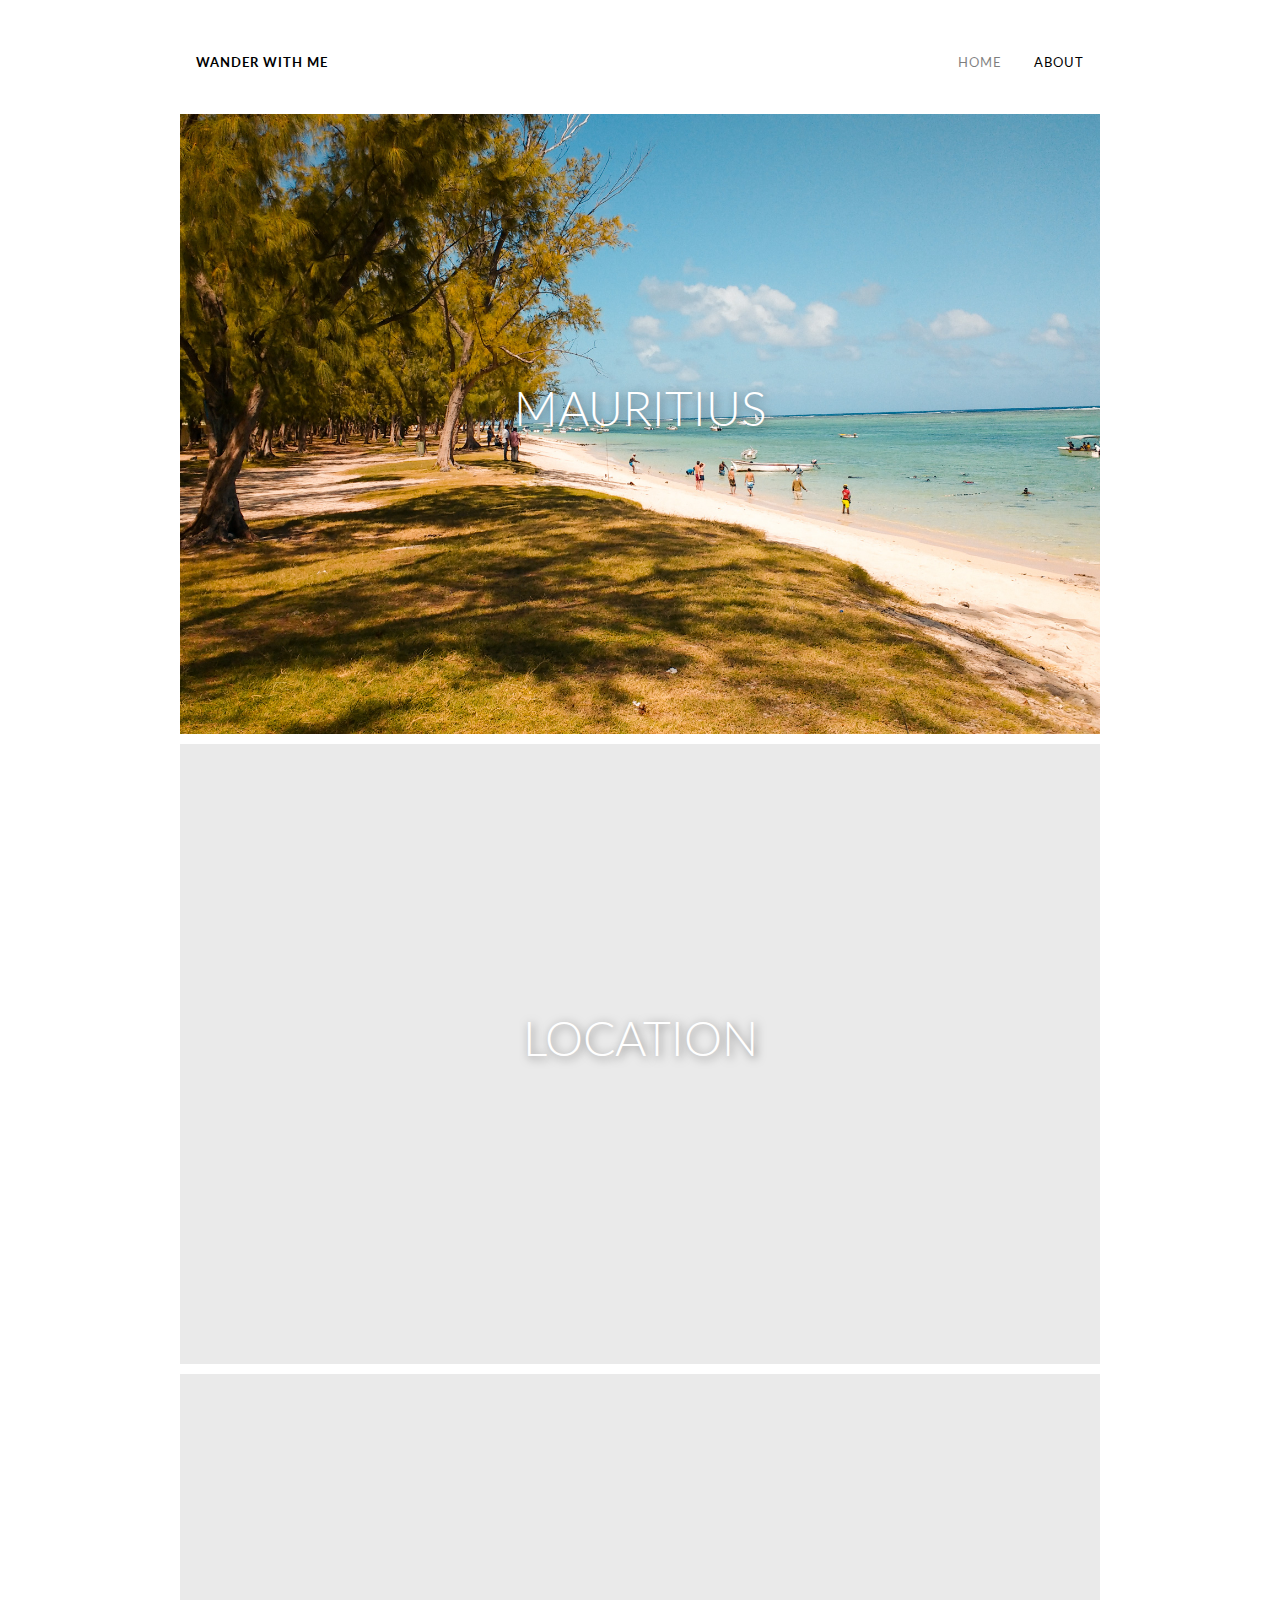
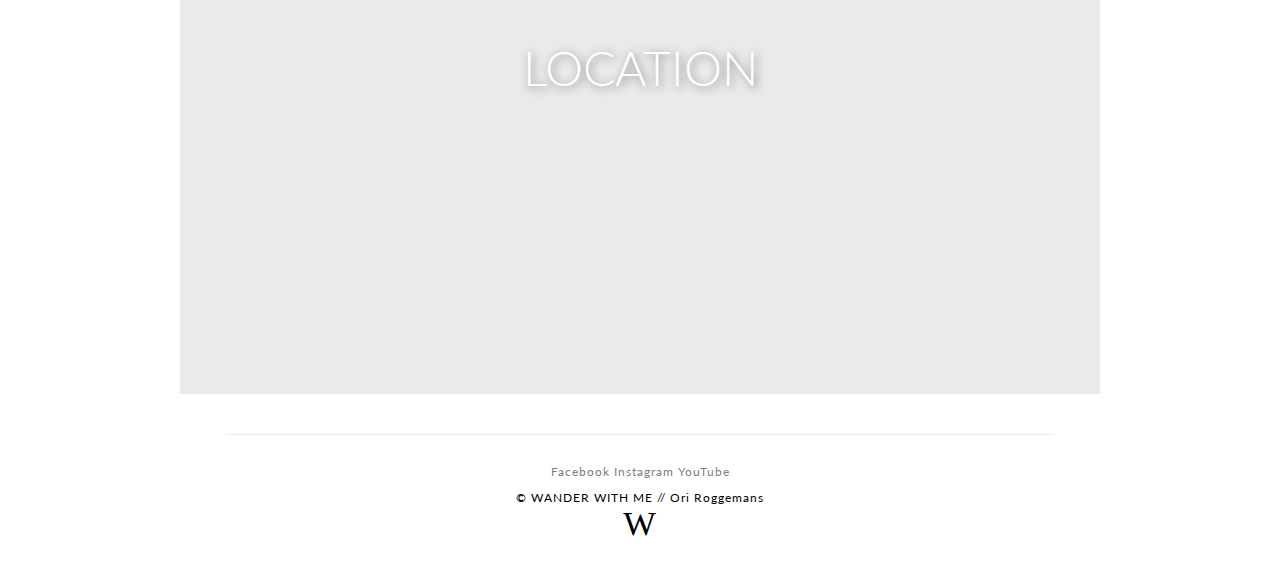
==== index.html @ 5e1a36bd "wip7" ====
<!DOCTYPE html>
<html lang="en">
<head>

<!-- META -->
    <meta charset="UTF-8">
    <meta name="viewport" content="width=device-width, initial-scale=1.0">
    <meta http-equiv="X-UA-Compatible" content="ie=edge">

<!-- SCRIPT -->
    <script src="js/script.js"></script>
    <script language="JavaScript">document.oncontextmenu =new Function("return false;")</script>    

<!-- CSS -->
    <link rel="stylesheet" type="text/css" href="css/style.css">
    <link rel="icon" type="image/png" href="img/favicon.png">

<!-- TITLE -->
    <title>HOME // Wander With Me</title>


</head>
<body onselectstart="return false">

<!-- NAVIGATION -->
    <header>
            <ul>
                <li id="nav_logo"><a href="index.html">WANDER WITH ME</a></li>
                <li><a href="about.html">ABOUT</a></li>
                <li><a href="index.html" id="nav_active">HOME</a></li>
            </ul>
    </header>
    
<!-- IMAGE GRID -->   
    <section>
            <div class="g__wrapper">
                <div class="g__container">
                    <div class="g__row">
                        <a href="mauritius.html" class="image" style="background-image:url('img/foto1.jpg');"><h1 class="image_content">MAURITIUS</h1></a>
                        <a href="location.html" class="image" style="background-color:#eaeaea;"><h1 class="image_content">LOCATION</h1></a>
                        <a href="location2.html" class="image" style="background-color:#eaeaea;"><h1 class="image_content">LOCATION</h1></a>
                    </div>
                </div>
            </div>  
    </section>

<!-- TO TOP BUTTON-->   
    <button onclick="topFunction()" id="top_button" title="Go to top">&#8593</button>

<!-- FOOTER -->   
    <footer>
        <p class="line"><a href="https://www.facebook.com/ori.roggemans">Facebook</a> <a href="https://www.instagram.com/orirogge/">Instagram</a> <a href="https://www.youtube.com/channel/UC3XWxPOA1tBh9uVlICaya3w">YouTube</a><br><br>
        © WANDER WITH ME // Ori Roggemans<br>
        <span class="written">W</span></p>
    </footer>

</body>
</html>
---- css/style.css ----
/* FONTS */
@import url('https://fonts.googleapis.com/css?family=Lato:300,400');
@import url('https://fonts.googleapis.com/css?family=Rock+Salt');

@font-face {
    font-family: "Handwritten";
    src: url('../fonts/WildernessTypeFace-Regular.ttf') format("truetype");
}

/* GENERAL */

    * {
        box-sizing: border-box;
        font-family: 'Lato', sans-serif;
        max-width: 920px;
        margin: 0 auto;
        margin-top: 10px;
        -webkit-touch-callout: none;
        -webkit-user-select: none;
        -khtml-user-select: none;
        -moz-user-select: none;
        -ms-user-select: none;
        user-select: none;
    }

    h1 {
        font-weight: 300;
        text-align: center;
        font-size: 3em;
    }

    h6 {
        text-align: center;
    }

    p.content {
        width: 600px;
        line-height: 1.4em;
        text-align: justify;
    }

    .written {
        font-family: 'Handwritten';
        text-align: center;
        font-size: 3em;
        width: 600px;
    }

    p a {
        text-decoration: none;
        color: grey;
        display: inline-block;
    }

    p a:hover {
        opacity: 0.5;
    }


/* NAVIGATION */

    li {
        display: inline;
        float: right;
        margin-bottom: 10px;
    }

    ul {
        list-style-type: none;
        margin: 0;
        padding: 0;
        overflow: hidden;
    }

    li a {
        display: block;
        color: black;
        padding: 14px 16px;
        text-decoration: none;
        font-size: 0.8em;
        letter-spacing: 1px;
    }

    li a:hover {
        opacity: 0.5;
    }

    #nav_logo {
        float: left;
        font-weight: bold;
    }

    #nav_active {
        opacity: 0.5;
    }


/* GRID */

    .g__wrapper {
        display: block;
        margin: 0;
        padding: 0;
        max-width: 100%;
    }

    .g__wrapper a {
        text-decoration: none;
    }

    .g__container {
        display: block;
        margin: 0 auto;
        max-width: 100%;
    }

    .g__row {
        display: block;
        margin: 0px;
        padding: 0;
        overflow: hidden;
        max-width: 100%;
    }

    .g__column {
        position: relative;
        float: left;
        padding: 5px;
        max-width: 100%;
    }

    .g__column-1 { width: 100%; }


/* IMAGES */

    .image {
        position: relative;
        float: left;
        width:  920px;
        height: 620px;
        background-position: 50% 50%;
        background-repeat: no-repeat;
        background-size: cover;
        display: block;
    }

    .image_about {
        position: relative;
        float: left;
        width:  920px;
        height: 620px;
        background-position: 50% 50%;
        background-repeat: no-repeat;
        background-size: cover;
        margin-bottom: 30px;
    }

    .image:hover {
        opacity: 0.8;
    }

    .image_content {
        color: white;
        font-size: 3em;
        text-align: center;
        width: 100%;
        font-weight: 300;
        text-shadow: 2px 2px 10px rgba(0,0,0,0.5);
        margin-top: 265px;
    }


/* FOOTER */

    footer {
        color: black;
        letter-spacing: 1px;
        text-align: center;
        margin-top: 40px;
        margin-bottom: 10px;
        font-size: 0.8em;
    }

    .line {
        border-top: 1px solid #eaeaea;
        padding: 20px;
        width: 90%;
        font-size: 0.9em;
    }


/* TO TOP BUTTON */

    #top_button {
        display: none;
        position: fixed;
        bottom: 15px;
        right: 15px;
        z-index: 99;
        border: none;
        outline: none;
        background-color: black;
        color: white;
        cursor: pointer;
        padding: 15px 18px;
    }

    #top_button:hover {
        opacity: 0.5;
    }


/* MEDIA QUERIES */
/* BIG */
    @media screen and (max-width: 940px){
        .image {
            width: 100%;
            height: 400px;
        }

        .image_about {
            width: 100%;
            height: 300px;
        }

        .image_content {
            margin-top: 150px;
        }

        .line {
            width: 90%;
        }
        .g__wrapper {
        margin-left: 10px;
        margin-right: 10px;
      }
    }

/* SMALLER */
    @media screen and (max-width: 670px){
        p.content {
            width: 90%;
            }
    }

/* SMALLEST */
    @media screen and (max-width: 440px){
        * {
            margin-top: 3px;
        }
        .image {
            margin-bottom: 7px;
        }
    }
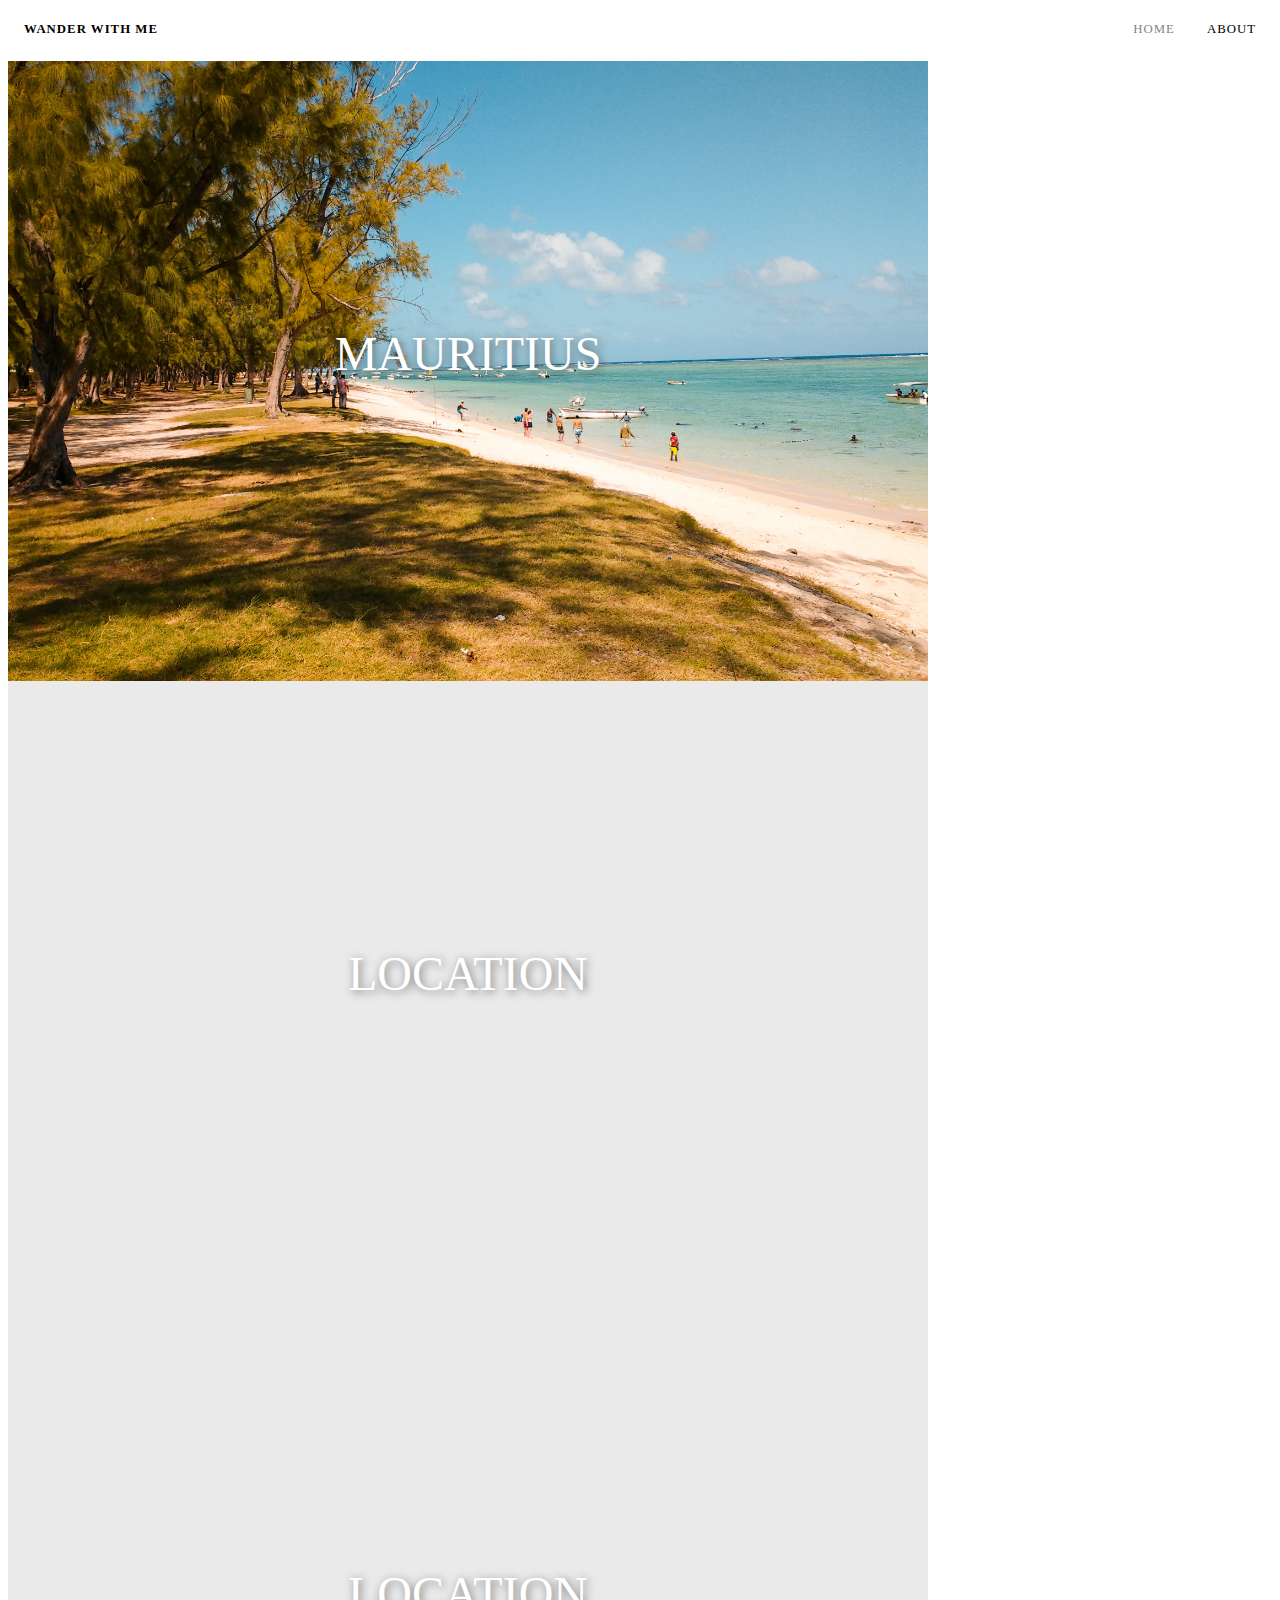
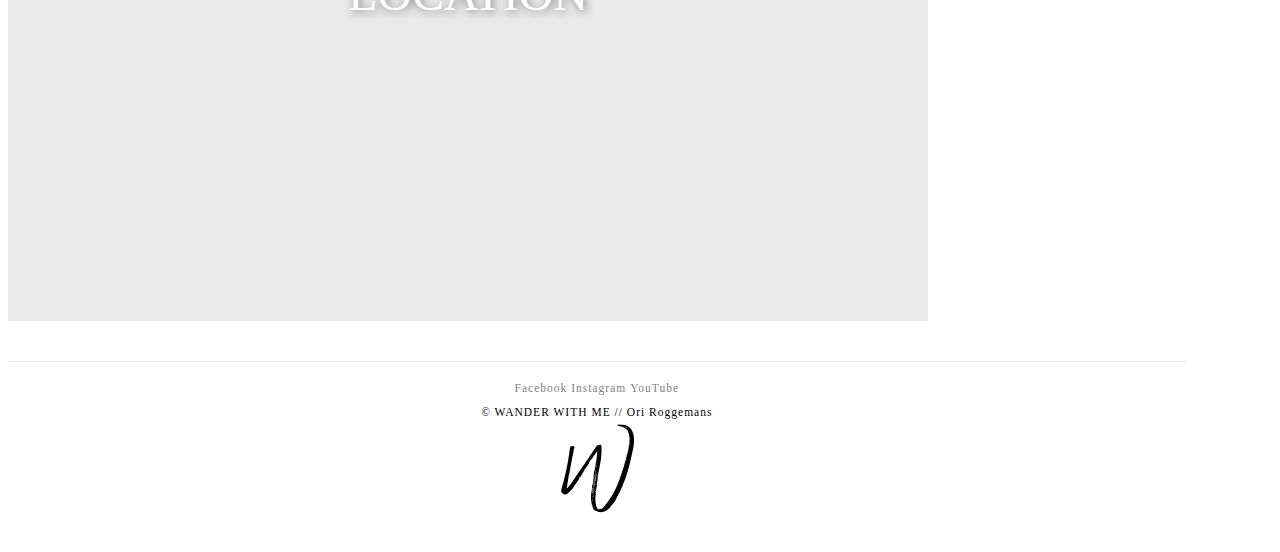
==== commit e308f8b3: "Update index.html" ====
--- a/index.html
+++ b/index.html
@@ -51,7 +51,7 @@
     <footer>
         <p class="line"><a href="https://www.facebook.com/ori.roggemans">Facebook</a> <a href="https://www.instagram.com/orirogge/">Instagram</a> <a href="https://www.youtube.com/channel/UC3XWxPOA1tBh9uVlICaya3w">YouTube</a><br><br>
         © WANDER WITH ME // Ori Roggemans<br>
-        <span class="written">W</span></p>
+        <img src="img/favicon.png"></p>
     </footer>
 
 </body>
--- a/css/style.css
+++ b/css/style.css
@@ -3,8 +3,10 @@
 @import url('https://fonts.googleapis.com/css?family=Rock+Salt');
 
 @font-face {
+    }
     font-family: "Handwritten";
-    src: url('../fonts/WildernessTypeFace-Regular.ttf') format("truetype");
+    src: url('fonts/WildernessTypeFace-Regular.ttf') format("truetype");
+    }
 }
 
 /* GENERAL */
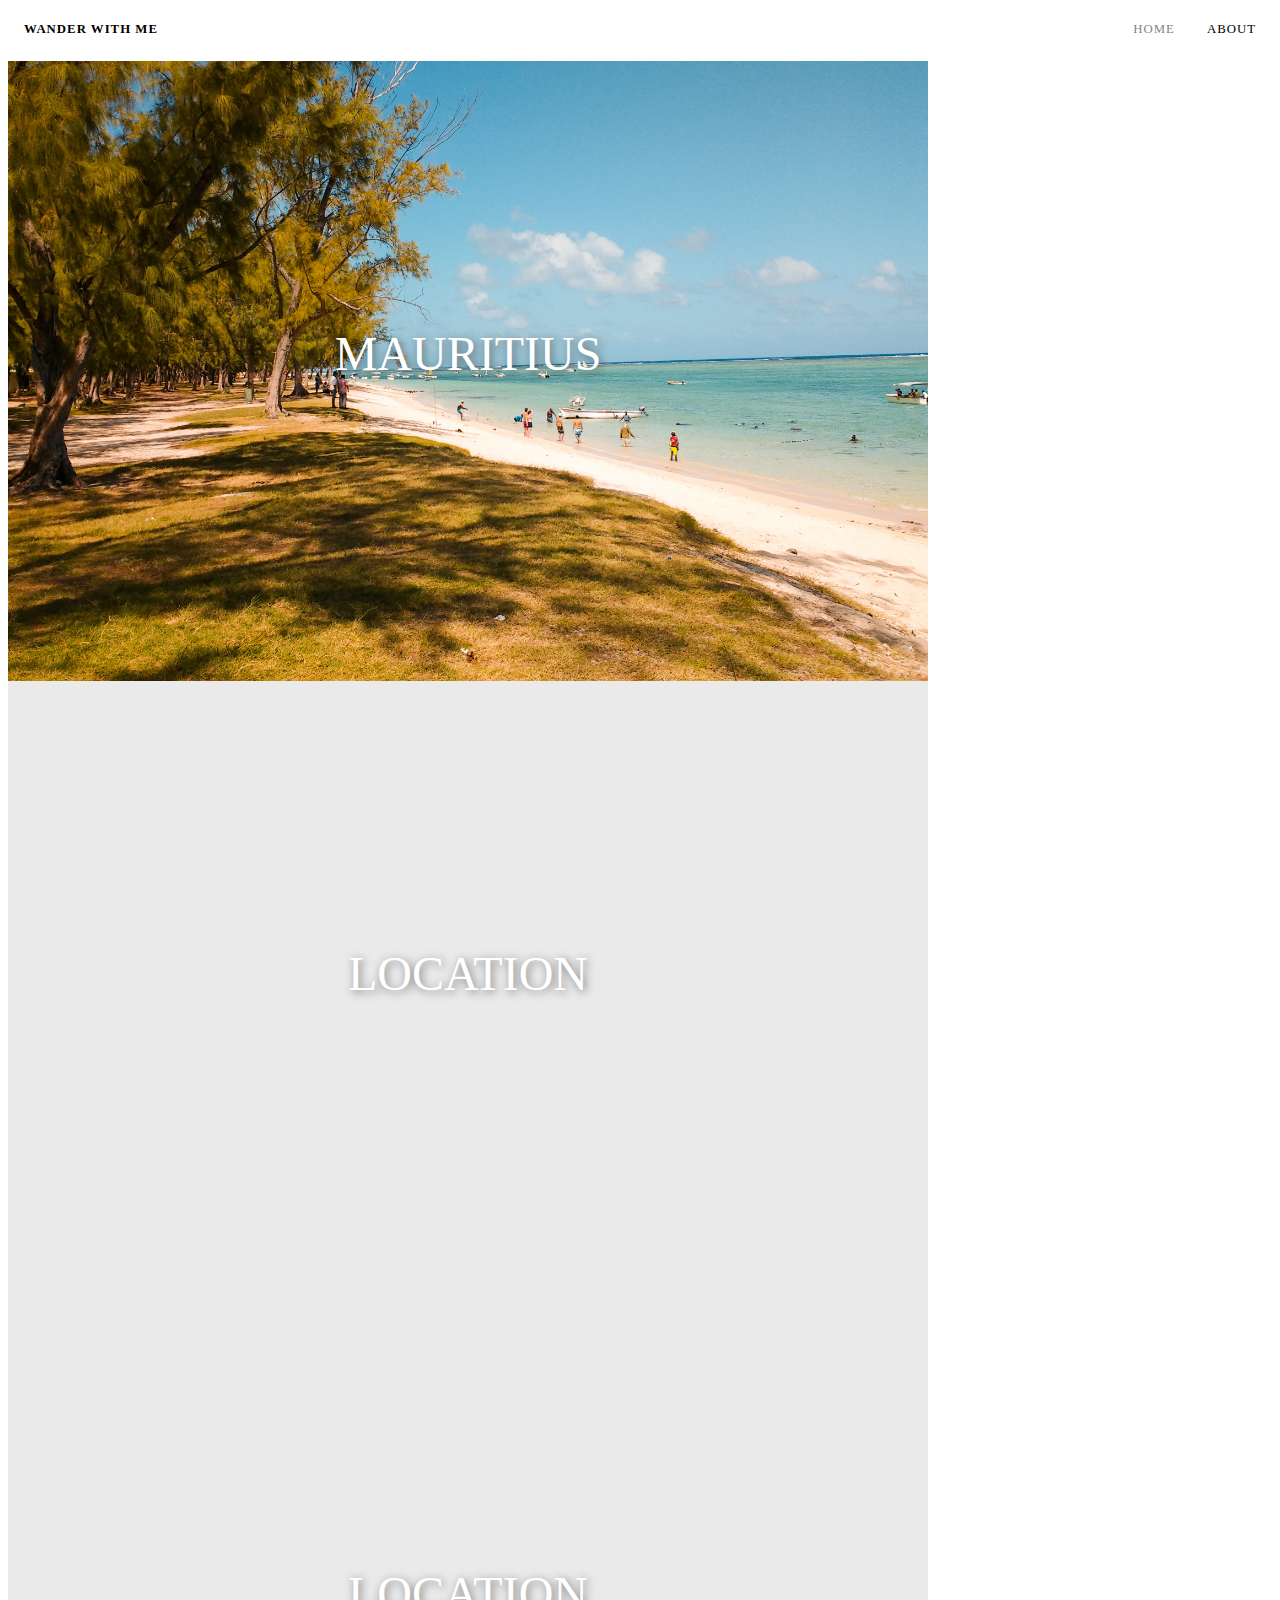
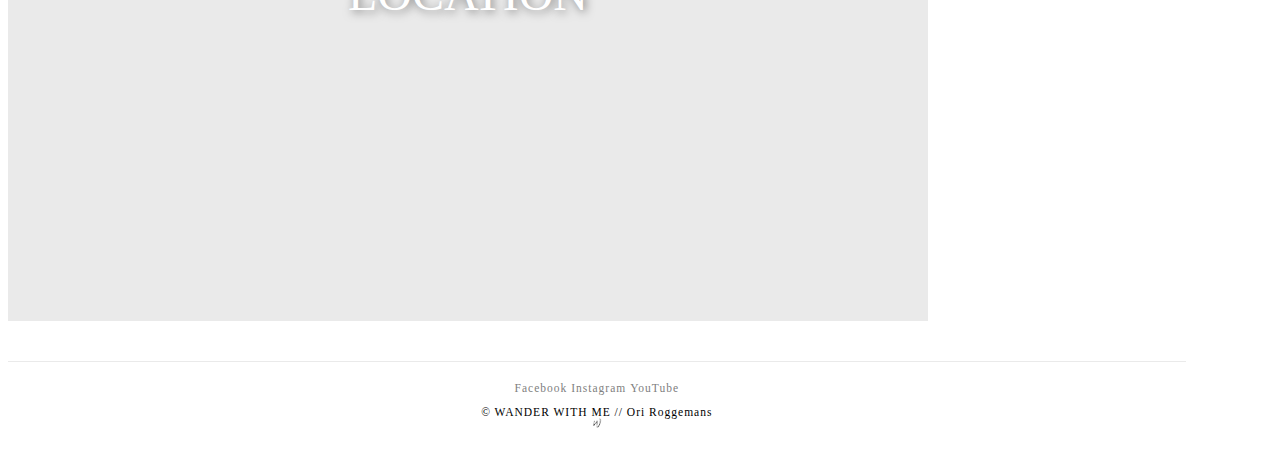
==== commit d0b7eab7: "Update index.html" ====
--- a/index.html
+++ b/index.html
@@ -51,7 +51,7 @@
     <footer>
         <p class="line"><a href="https://www.facebook.com/ori.roggemans">Facebook</a> <a href="https://www.instagram.com/orirogge/">Instagram</a> <a href="https://www.youtube.com/channel/UC3XWxPOA1tBh9uVlICaya3w">YouTube</a><br><br>
         © WANDER WITH ME // Ori Roggemans<br>
-        <img src="img/favicon.png"></p>
+        <img src="img/favicon.png" style="width:10px;"></p>
     </footer>
 
 </body>
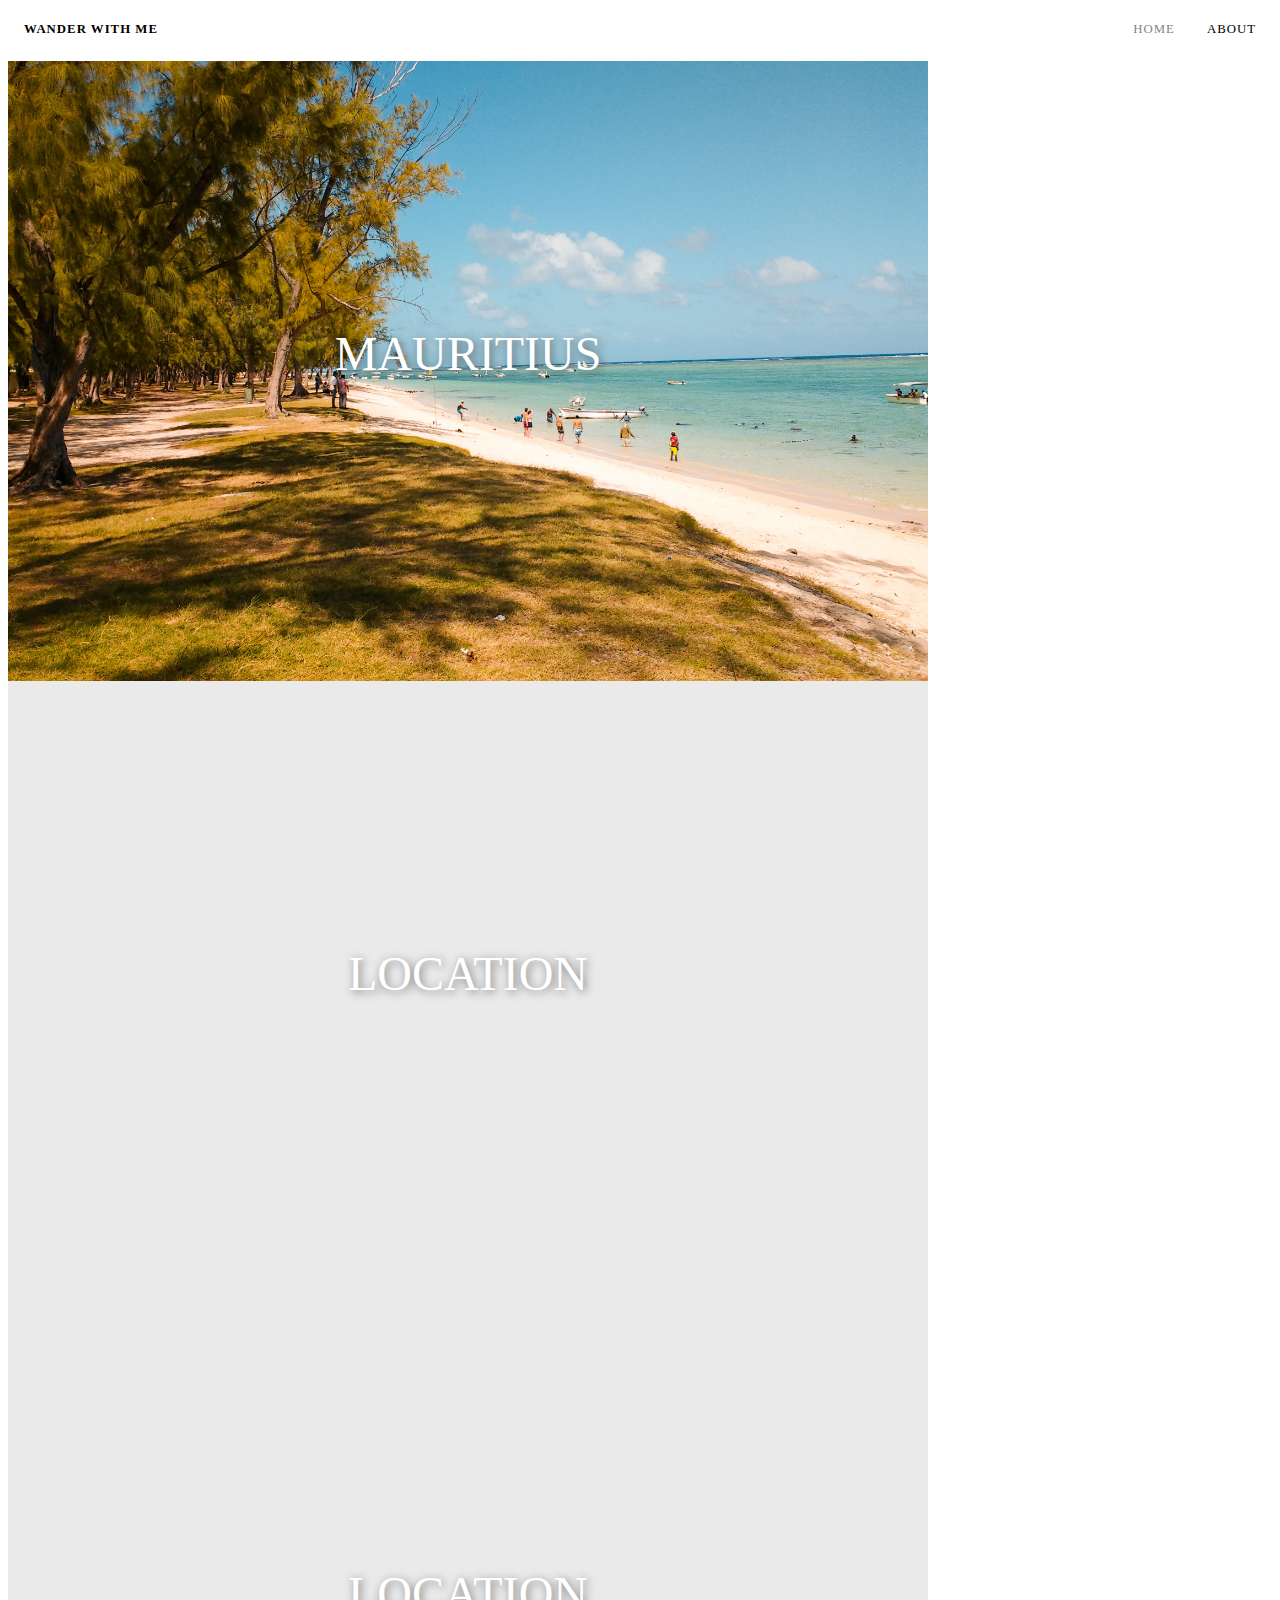
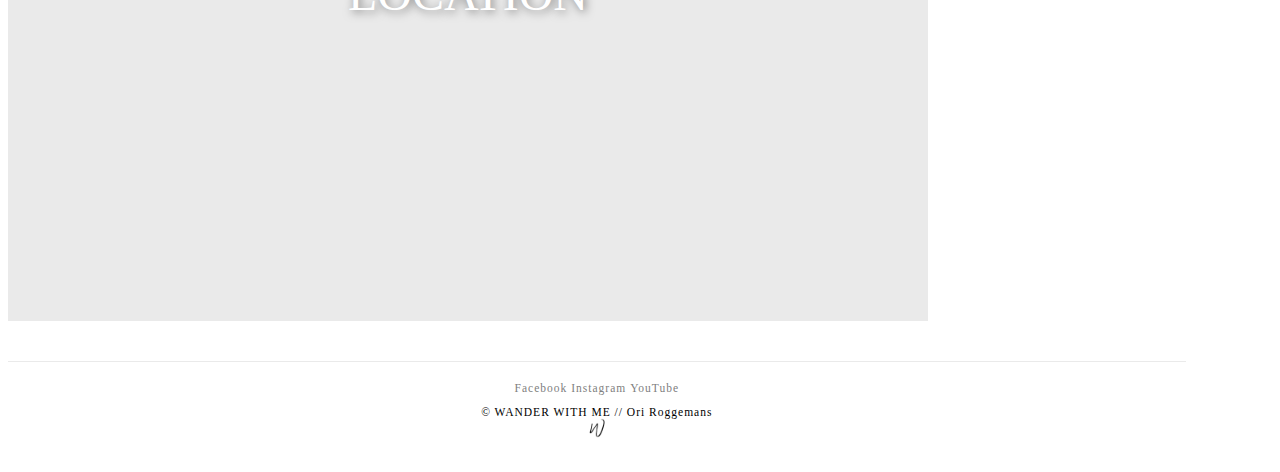
==== commit 5db71f0f: "Update index.html" ====
--- a/index.html
+++ b/index.html
@@ -51,7 +51,7 @@
     <footer>
         <p class="line"><a href="https://www.facebook.com/ori.roggemans">Facebook</a> <a href="https://www.instagram.com/orirogge/">Instagram</a> <a href="https://www.youtube.com/channel/UC3XWxPOA1tBh9uVlICaya3w">YouTube</a><br><br>
         © WANDER WITH ME // Ori Roggemans<br>
-        <img src="img/favicon.png" style="width:10px;"></p>
+        <img src="img/favicon.png" style="width:20px;"></p>
     </footer>
 
 </body>
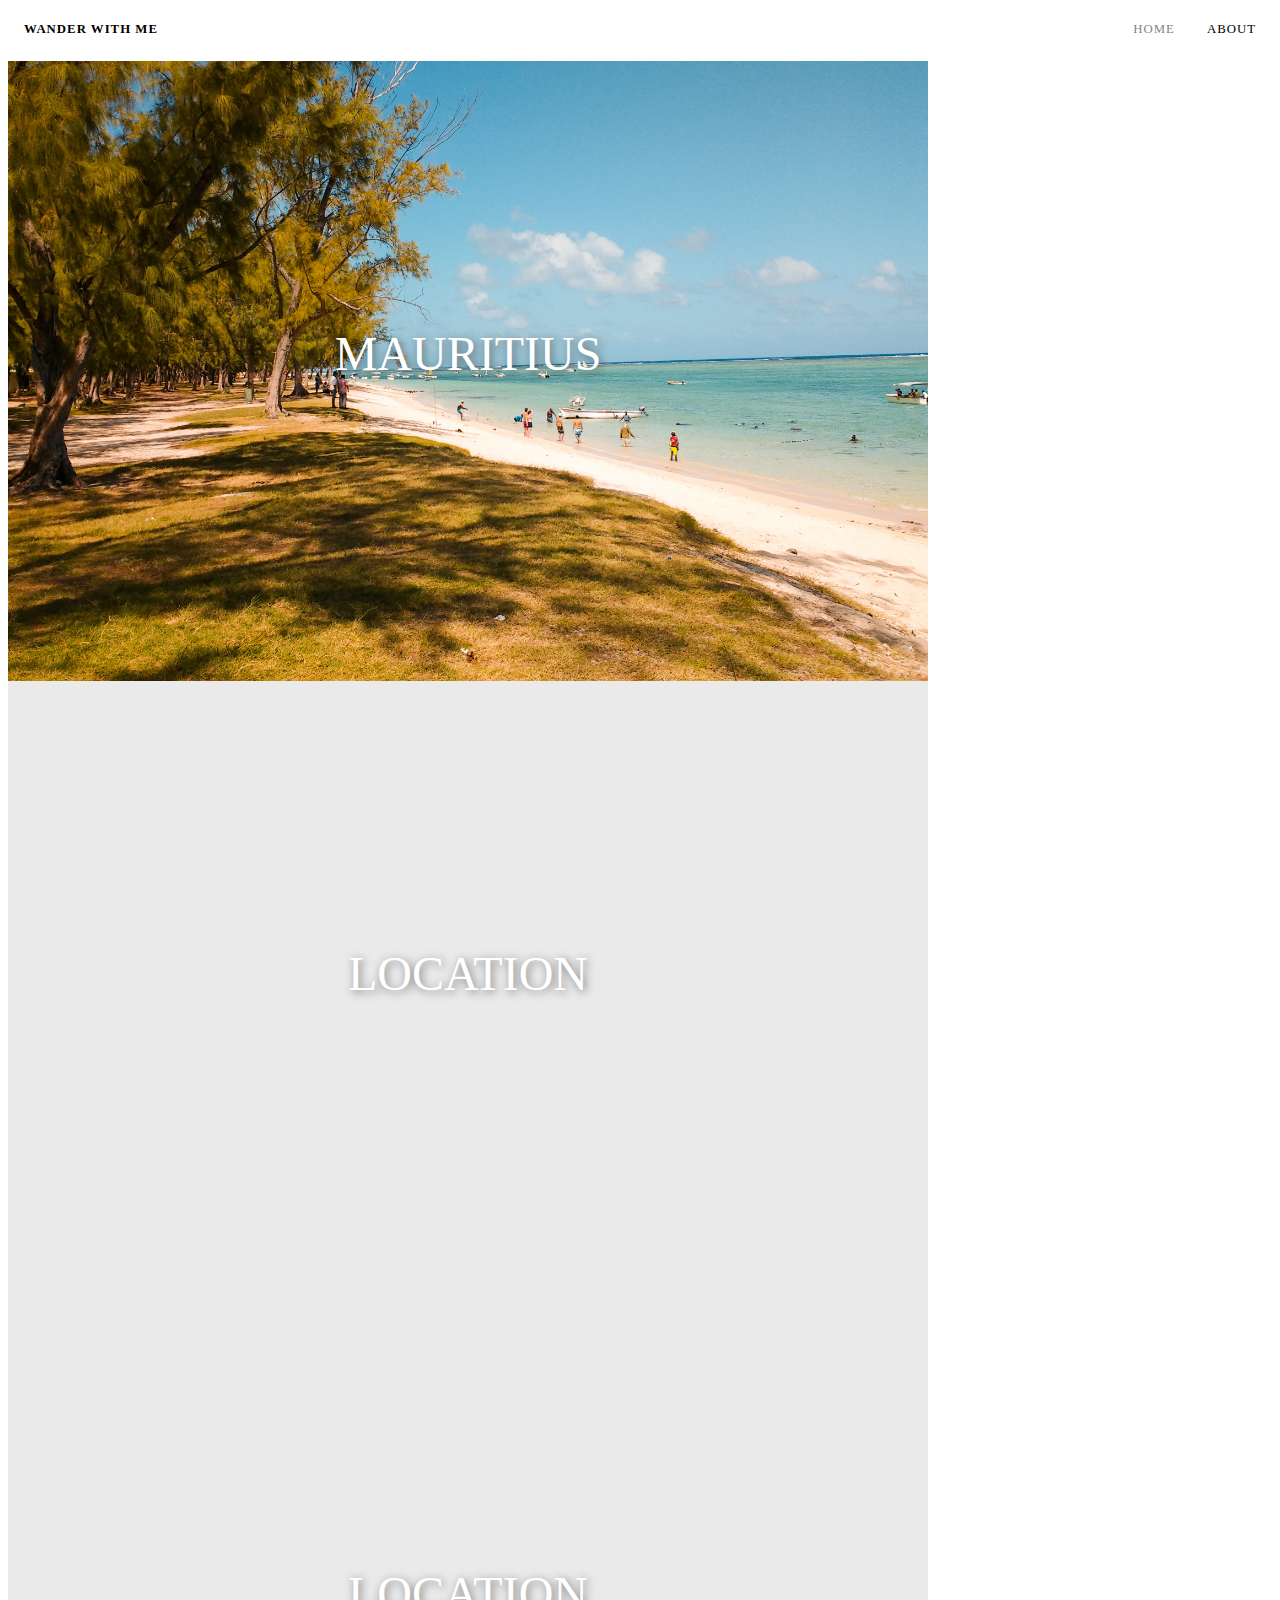
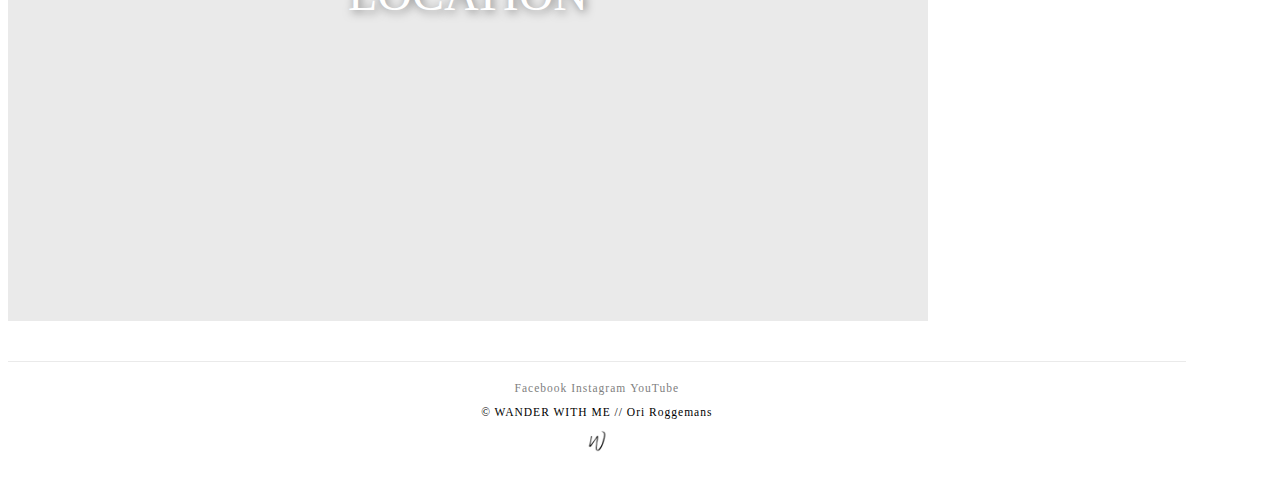
==== commit 0d2f92fc: "Update index.html" ====
--- a/index.html
+++ b/index.html
@@ -50,8 +50,8 @@
 <!-- FOOTER -->   
     <footer>
         <p class="line"><a href="https://www.facebook.com/ori.roggemans">Facebook</a> <a href="https://www.instagram.com/orirogge/">Instagram</a> <a href="https://www.youtube.com/channel/UC3XWxPOA1tBh9uVlICaya3w">YouTube</a><br><br>
-        © WANDER WITH ME // Ori Roggemans<br>
-        <img src="img/favicon.png" style="width:20px;"></p>
+        © WANDER WITH ME // Ori Roggemans<br><br>
+        <img src="img/favicon.png" style="width:22px;"></p>
     </footer>
 
 </body>
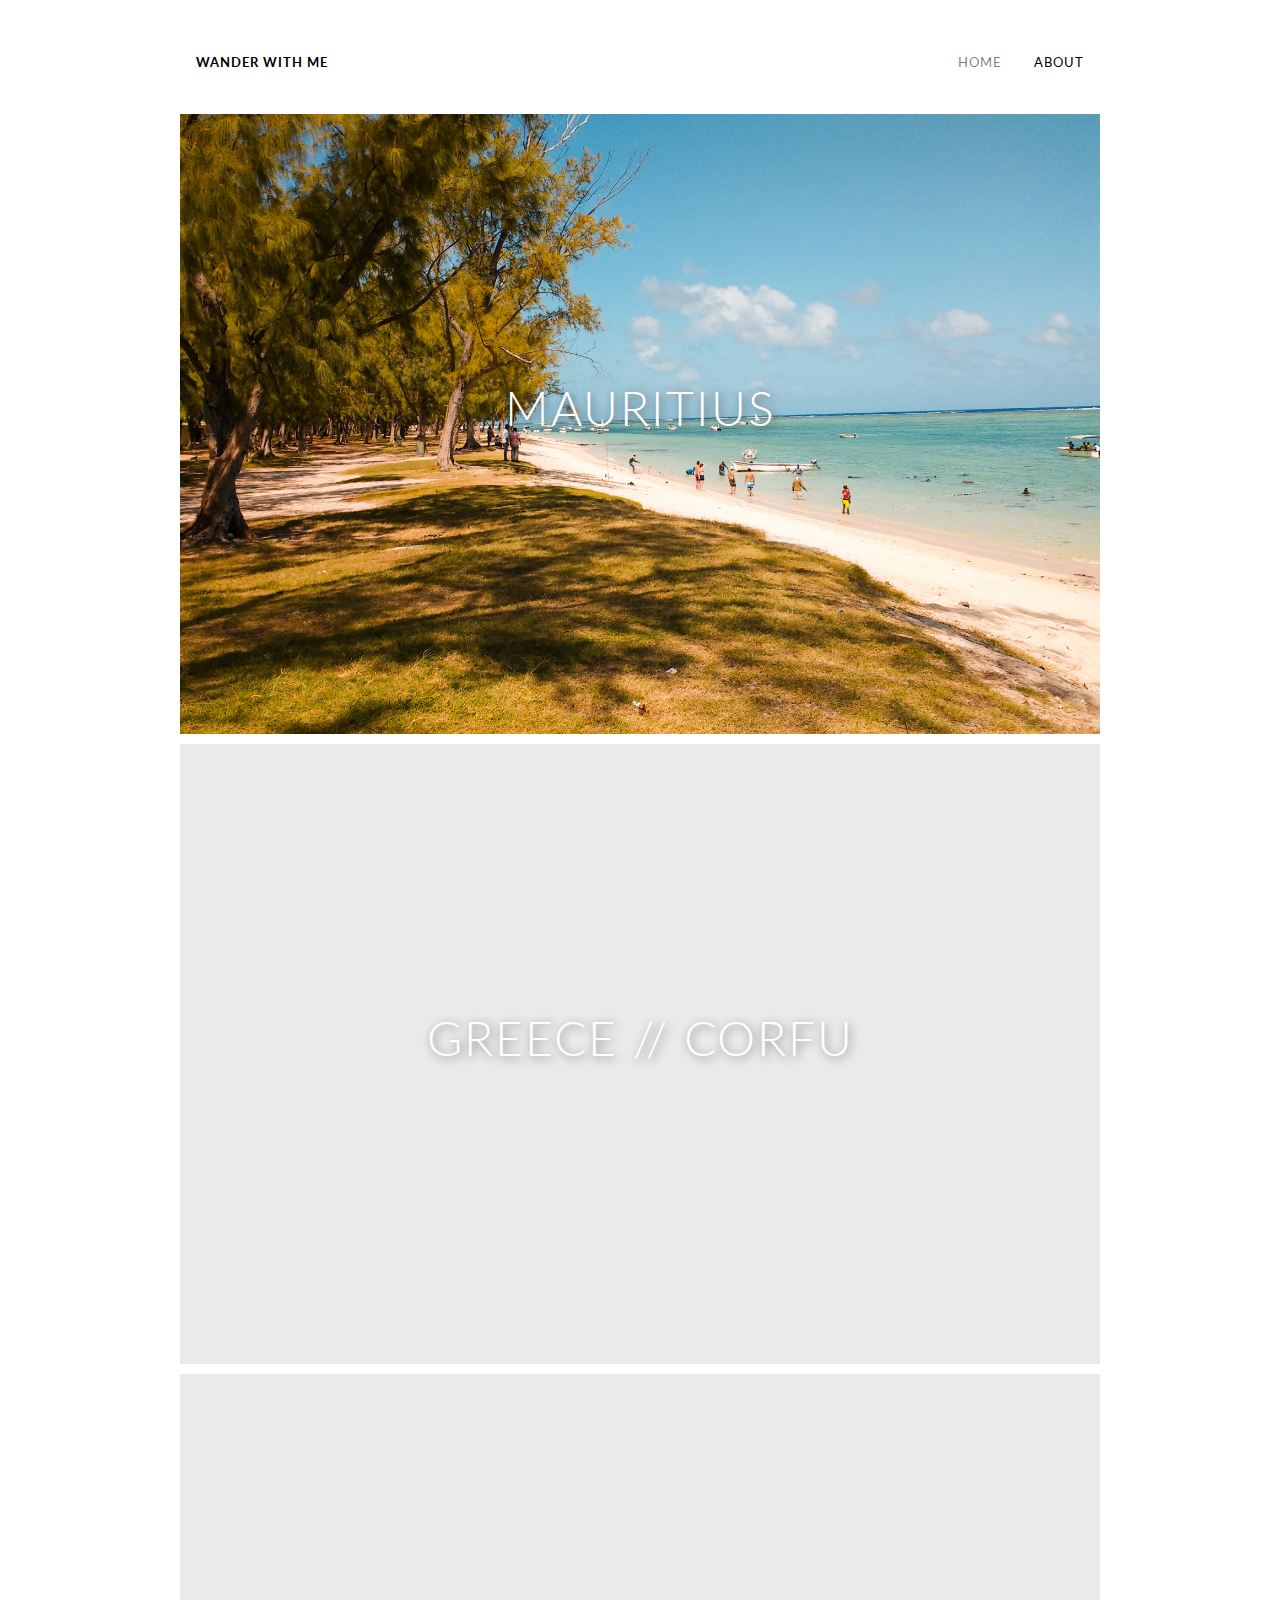
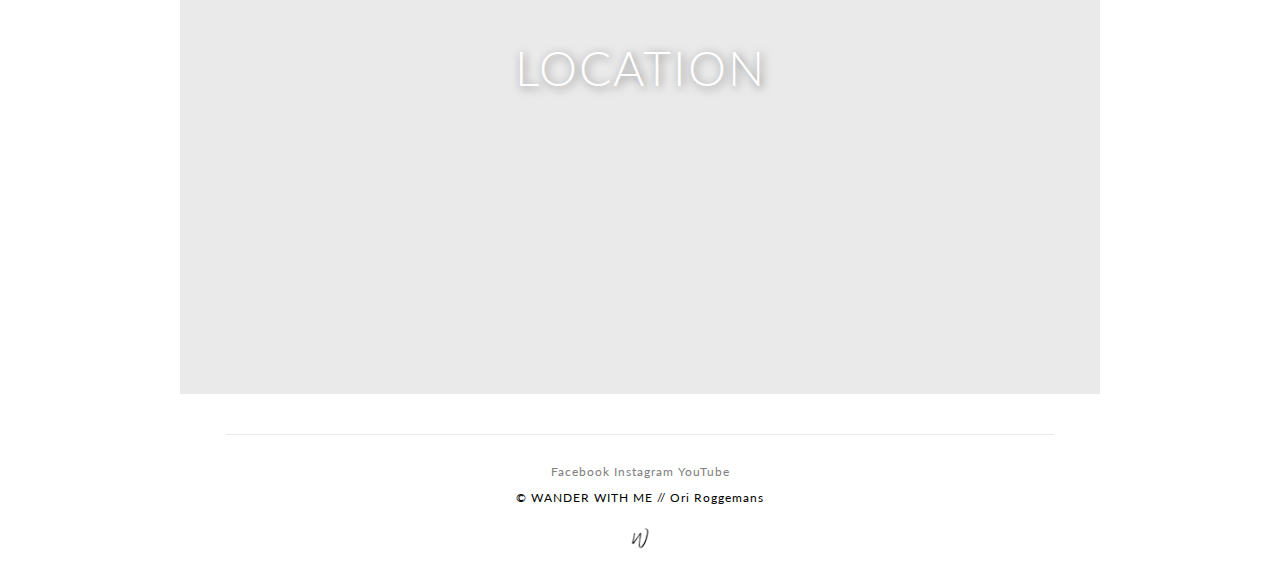
==== commit f52c7ad2: "Update index.html" ====
--- a/index.html
+++ b/index.html
@@ -37,7 +37,7 @@
                 <div class="g__container">
                     <div class="g__row">
                         <a href="mauritius.html" class="image" style="background-image:url('img/foto1.jpg');"><h1 class="image_content">MAURITIUS</h1></a>
-                        <a href="location.html" class="image" style="background-color:#eaeaea;"><h1 class="image_content">LOCATION</h1></a>
+                        <a href="location.html" class="image" style="background-color:#eaeaea;"><h1 class="image_content">GREECE // CORFU</h1></a>
                         <a href="location2.html" class="image" style="background-color:#eaeaea;"><h1 class="image_content">LOCATION</h1></a>
                     </div>
                 </div>
--- a/css/style.css
+++ b/css/style.css
@@ -1,13 +1,6 @@
 /* FONTS */
 @import url('https://fonts.googleapis.com/css?family=Lato:300,400');
 @import url('https://fonts.googleapis.com/css?family=Rock+Salt');
-
-@font-face {
-    }
-    font-family: "Handwritten";
-    src: url('fonts/WildernessTypeFace-Regular.ttf') format("truetype");
-    }
-}
 
 /* GENERAL */
 
@@ -41,13 +34,6 @@
         text-align: justify;
     }
 
-    .written {
-        font-family: 'Handwritten';
-        text-align: center;
-        font-size: 3em;
-        width: 600px;
-    }
-
     p a {
         text-decoration: none;
         color: grey;
@@ -145,6 +131,8 @@
         background-repeat: no-repeat;
         background-size: cover;
         display: block;
+        transition: .5s ease;
+        backface-visibility: hidden;
     }
 
     .image_about {
@@ -167,10 +155,16 @@
         font-size: 3em;
         text-align: center;
         width: 100%;
-        font-weight: 300;
+
         text-shadow: 2px 2px 10px rgba(0,0,0,0.5);
         margin-top: 265px;
-    }
+        letter-spacing: 2px;
+    }
+
+   .video {
+      width: 920px;
+      height: 620px;
+   }
 
 
 /* FOOTER */
@@ -229,6 +223,11 @@
         .image_content {
             margin-top: 150px;
         }
+       
+        .video {
+            width: 100%;
+            height: 400px;
+        }
 
         .line {
             width: 90%;
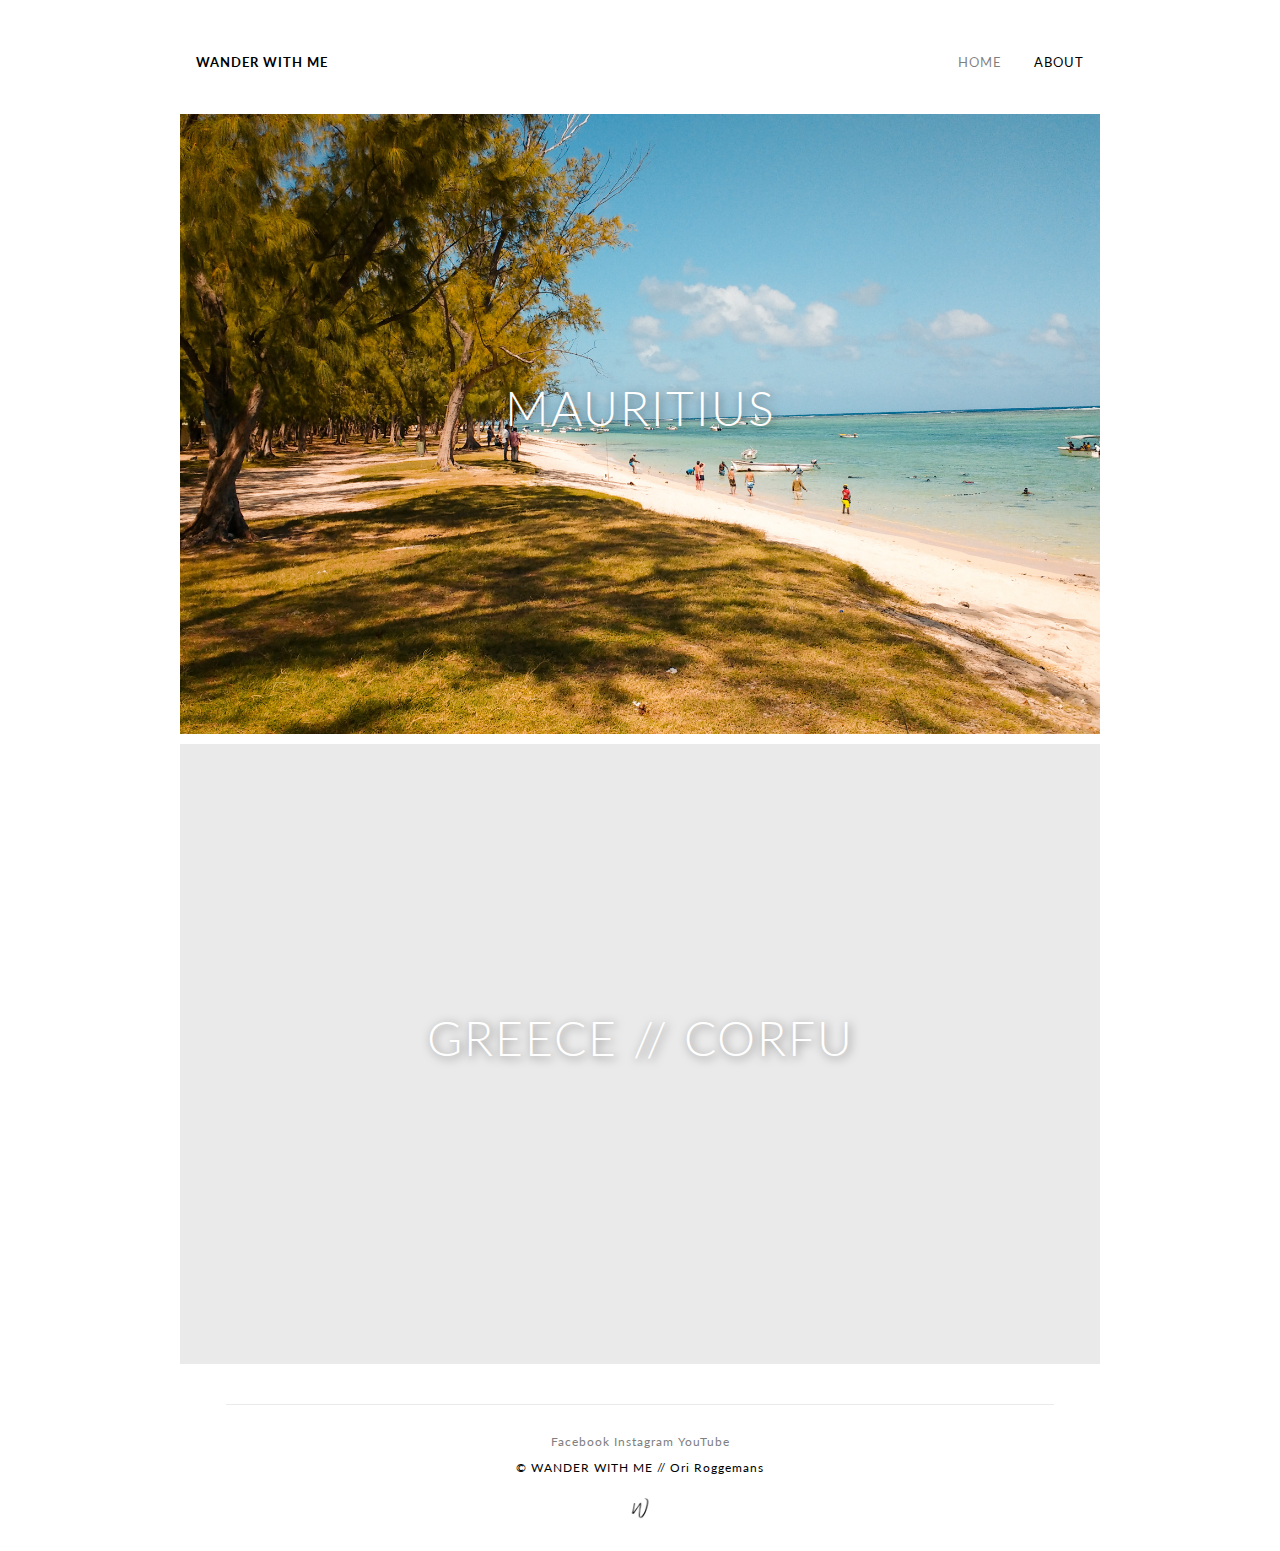
==== commit 10585ad8: "Update index.html" ====
--- a/index.html
+++ b/index.html
@@ -38,7 +38,6 @@
                     <div class="g__row">
                         <a href="mauritius.html" class="image" style="background-image:url('img/foto1.jpg');"><h1 class="image_content">MAURITIUS</h1></a>
                         <a href="location.html" class="image" style="background-color:#eaeaea;"><h1 class="image_content">GREECE // CORFU</h1></a>
-                        <a href="location2.html" class="image" style="background-color:#eaeaea;"><h1 class="image_content">LOCATION</h1></a>
                     </div>
                 </div>
             </div>  
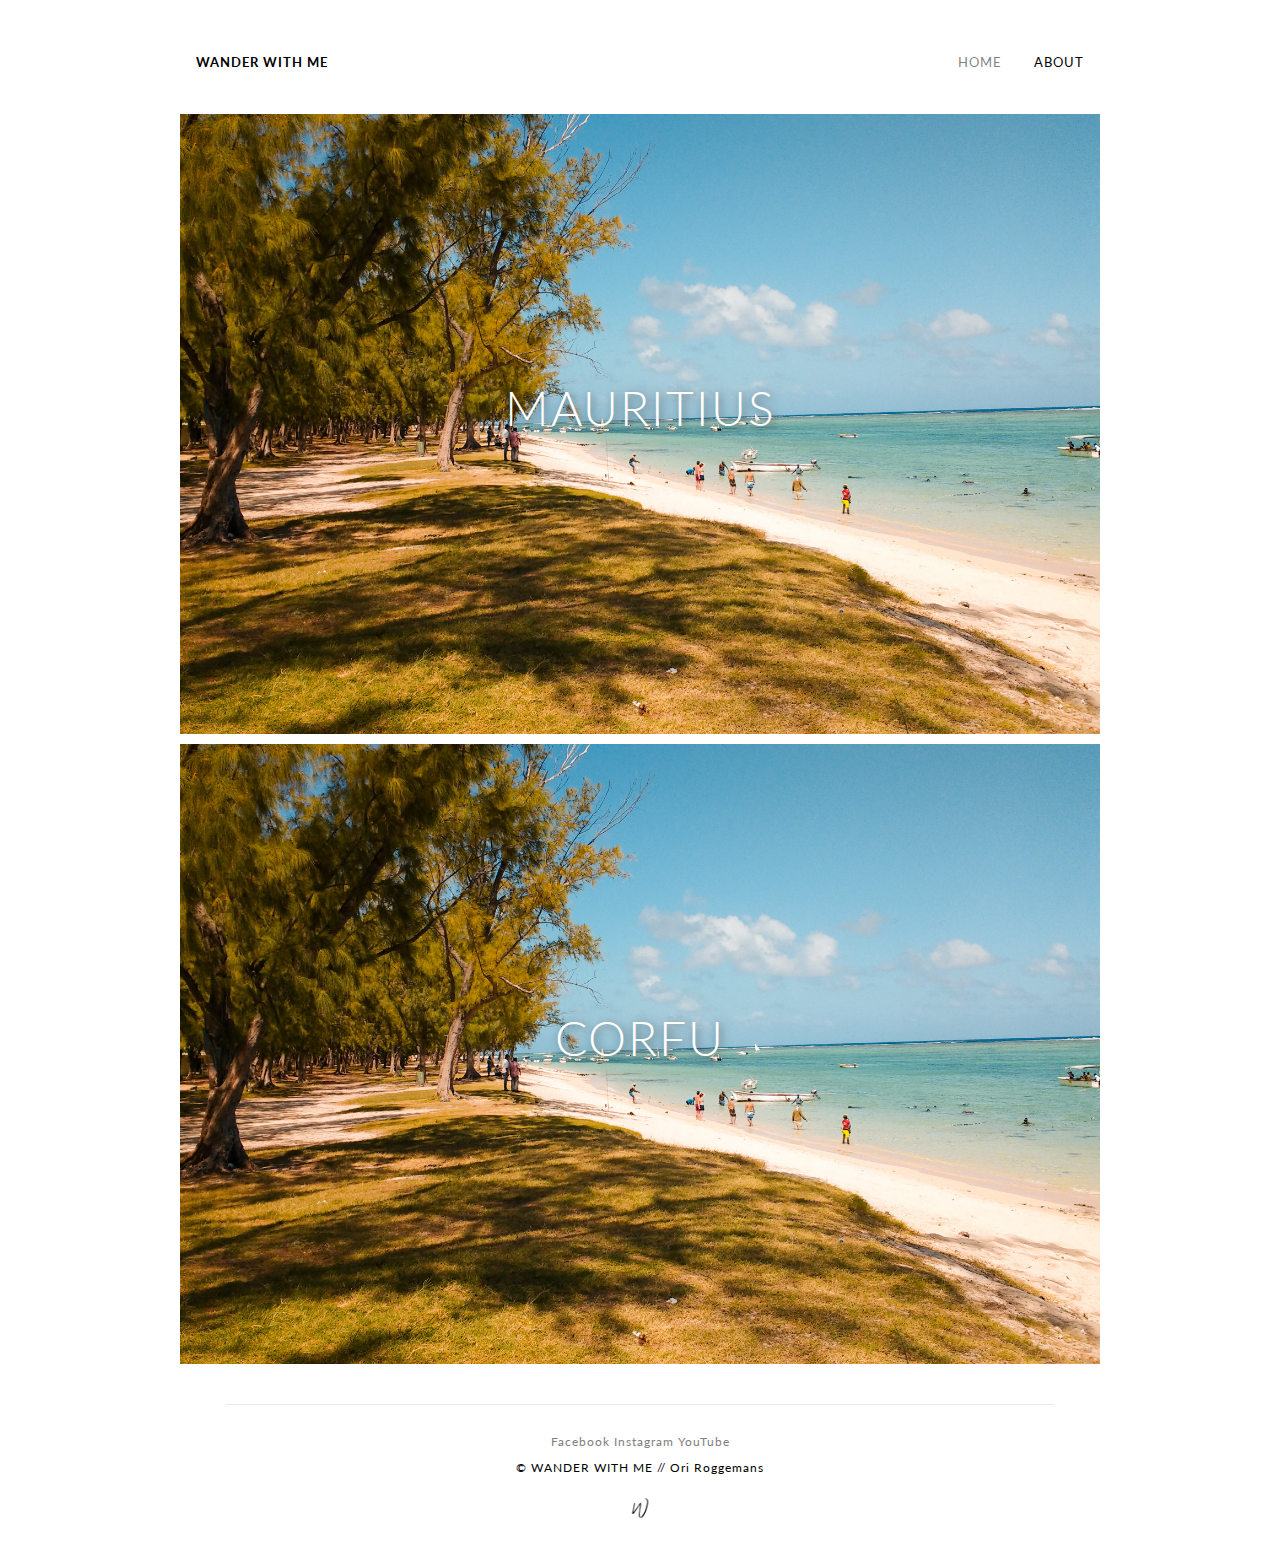
==== commit fe33fff9: "Update index.html" ====
--- a/index.html
+++ b/index.html
@@ -37,7 +37,7 @@
                 <div class="g__container">
                     <div class="g__row">
                         <a href="mauritius.html" class="image" style="background-image:url('img/foto1.jpg');"><h1 class="image_content">MAURITIUS</h1></a>
-                        <a href="location.html" class="image" style="background-color:#eaeaea;"><h1 class="image_content">GREECE // CORFU</h1></a>
+                        <a href="location.html" class="image" style="background-image:url('img/foto1.jpg');"><h1 class="image_content">CORFU</h1></a>
                     </div>
                 </div>
             </div>  
